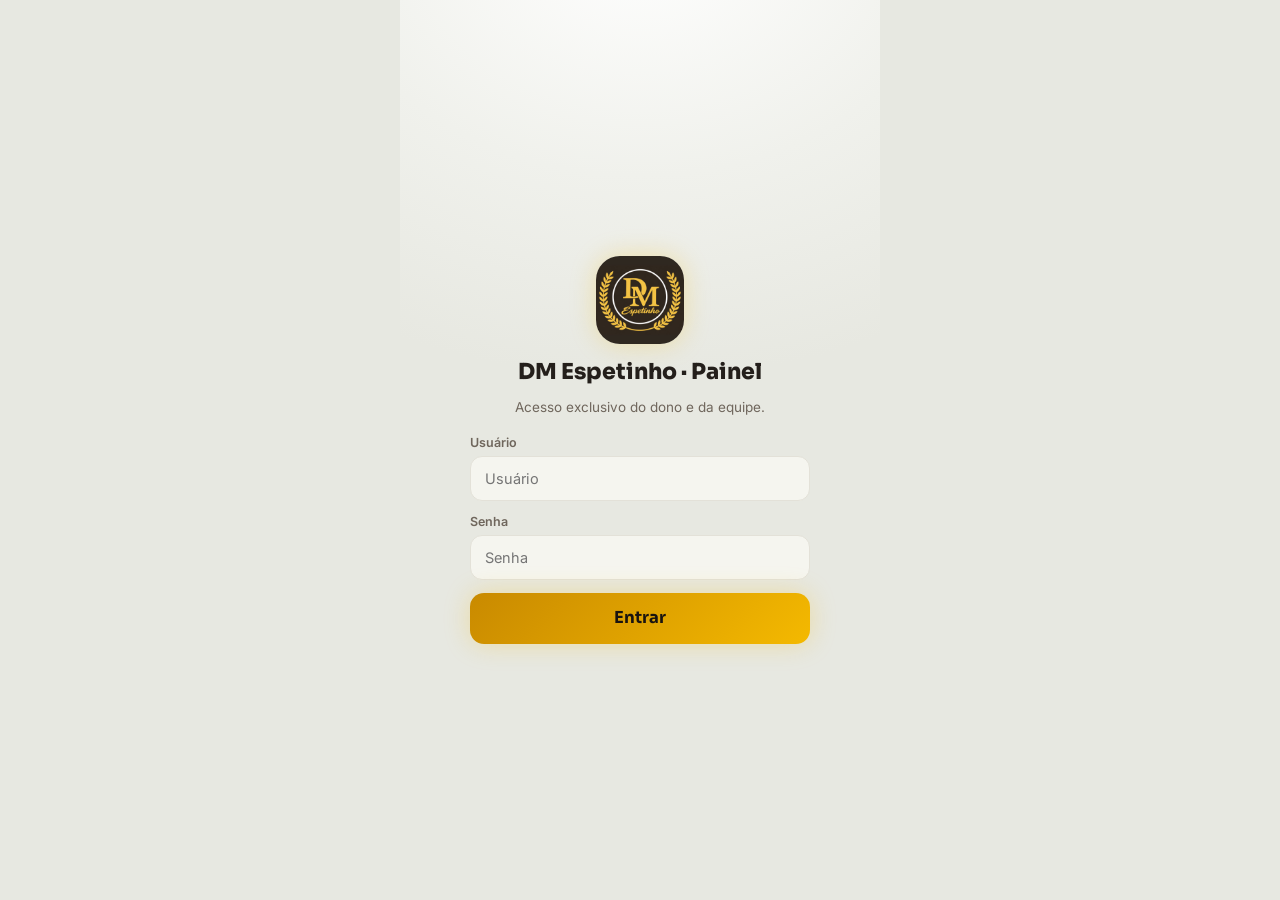
==== painel/index.html @ 504df461 "DM v55: login do dono e do cliente validados no servidor; app sem chave e sem senha; cliente ve so o" ====
<!DOCTYPE html>
<html lang="pt-BR">
<head>
<meta charset="utf-8">
<meta name="viewport" content="width=device-width, initial-scale=1, maximum-scale=1, user-scalable=no, viewport-fit=cover">
<title>DM Espetinho · Painel</title>
<meta name="theme-color" content="#f0f1ec">
<meta name="mobile-web-app-capable" content="yes">
<meta name="apple-mobile-web-app-capable" content="yes">
<meta name="apple-mobile-web-app-status-bar-style" content="default">
<meta name="apple-mobile-web-app-title" content="DM Painel">
<link rel="apple-touch-icon" href="assets/logo-dm.jpg">
<link rel="icon" type="image/jpeg" href="assets/logo-dm.jpg">
<link rel="manifest" href="admin-manifest.json">
<link rel="preconnect" href="https://fonts.googleapis.com">
<link rel="preconnect" href="https://fonts.gstatic.com" crossorigin>
<link href="https://fonts.googleapis.com/css2?family=Sora:wght@500;600;700;800&family=Inter:wght@400;500;600;700&display=swap" rel="stylesheet">
<link rel="stylesheet" href="styles.css?v=55">
</head>
<body>
  <div id="app"></div>
  <div id="modal-root" hidden></div>
  <div id="toast-root"></div>
  <div id="print-area"></div>
  <canvas id="imgcanvas" hidden></canvas>
  <input id="filepick" type="file" accept="image/*" hidden>
  <script>window.DM_APP='admin';</script>
  <script src="app.js?v=55"></script>
</body>
</html>
---- painel/styles.css ----
/* ================= DM ESPETINHOS DELIVERY — design system (escuro premium) =================
   Responsivo: mobile (coluna única + barra inferior fixa) e desktop (nav no topo + grade).
   Ícones SVG (sem emoji). */
:root{
  --bg:#f0f1ec; --bg2:#e7e8e1; --surface:#ffffff; --surface2:#f5f5ef; --surface3:#eae9e1;
  --line:#e3e1d8; --line2:#d4d2c6;
  --gold:#F4B900; --gold2:#C98A00; --gold-dark:#a97e12;
  --text:#241f1b; --text2:#6f665c; --text3:#9a9084;
  --ok:#2FA866; --warn:#E0891A; --err:#D24436; --info:#2f7fc4;
  --shadow:0 12px 30px rgba(40,30,20,.12); --shadow-sm:0 4px 14px rgba(40,30,20,.08);
  --glow:0 0 26px rgba(244,185,0,.28);
  --r:16px; --r-sm:11px; --r-lg:22px; --maxw:480px; --tabh:66px;
}
*{box-sizing:border-box;-webkit-tap-highlight-color:transparent}
html,body{margin:0;padding:0}
body{font-family:'Inter',-apple-system,BlinkMacSystemFont,'Segoe UI',Roboto,sans-serif;background:var(--bg2);color:var(--text);-webkit-font-smoothing:antialiased;overflow-x:hidden}
h1,h2,h3,h4,.ttl{font-family:'Sora','Inter',sans-serif;margin:0}
button{font-family:inherit;color:inherit}
img{max-width:100%}
input,select,textarea{font-family:inherit}
.muted{color:var(--text3)} .gold{color:var(--gold2)} .err-txt{color:var(--err)}
.mt0{margin-top:0} .mb6{margin-bottom:6px} .small2{font-size:11.5px} .center{text-align:center}
.sp{height:12px} .sp-sm{height:8px}

/* ---------- Ícones ---------- */
.ic{width:1.15em;height:1.15em;flex:none;vertical-align:-.18em;display:inline-block}
.ic.big{width:46px;height:46px;opacity:.55;margin-bottom:8px}
.ic.xl{width:58px;height:58px}
.ic.gold{color:var(--gold)}
.ic.chev{width:20px;height:20px;color:var(--text3)}
.ic.rot90{transform:rotate(90deg)}

/* ---------- Barra de troca (Cliente/Dono) — rola junto, não é barra principal ---------- */
#swbar{display:flex;align-items:center;gap:8px;padding:9px 14px;background:#1b1615;border-bottom:1px solid var(--line)}
.sw-brand{font-family:'Sora';font-weight:800;font-size:12.5px;color:var(--gold2);letter-spacing:.3px;margin-right:4px}
.sw-btn{border:1px solid var(--line2);background:var(--surface);color:var(--text);font-weight:600;font-size:13px;padding:7px 14px;border-radius:20px;cursor:pointer;transition:.15s}
.sw-btn:hover{border-color:var(--gold);color:var(--gold2)}
.sw-btn.on{background:var(--gold);color:#171313;border-color:var(--gold)}
.sw-reset{margin-left:auto;background:transparent;border:none;color:var(--text3);font-size:12.5px;cursor:pointer}
.sw-reset:hover{color:var(--gold2)}

/* ---------- Palco ---------- */
.stage{max-width:var(--maxw);margin:0 auto;min-height:100vh;position:relative;background:radial-gradient(120% 50% at 50% -8%,#ffffff 0%,var(--bg) 55%,var(--bg2) 100%)}

/* ---------- Topbar (fixa no topo ao rolar) ---------- */
.topbar{position:sticky;top:0;z-index:40;display:flex;align-items:center;gap:12px;padding:13px 18px;background:rgba(240,241,236,.92);backdrop-filter:blur(8px);border-bottom:1px solid var(--line)}
.topbar .logo{width:42px;height:42px;border-radius:12px;object-fit:cover;flex:none;box-shadow:var(--glow)}
.tb-id{min-width:0}
.tb-tt{font-family:'Sora';font-weight:800;font-size:16px;line-height:1.05;white-space:nowrap}
.tb-sub{font-size:11.5px;color:var(--text2);margin-top:2px;display:flex;align-items:center;gap:6px;white-space:nowrap}
.dot{width:7px;height:7px;border-radius:50%;display:inline-block}
.dot.on{background:var(--ok);box-shadow:0 0 8px var(--ok)} .dot.off{background:var(--err)}
.tb-right{margin-left:auto;display:flex;align-items:center;gap:10px}
.iconbtn{width:40px;height:40px;border-radius:12px;border:1px solid var(--line);background:var(--surface);color:var(--text);display:grid;place-items:center;cursor:pointer;position:relative}
.iconbtn:hover{border-color:var(--gold)} .iconbtn .ic{width:20px;height:20px}
.badge{position:absolute;top:-5px;right:-5px;min-width:18px;height:18px;border-radius:9px;background:var(--err);color:#fff;font-size:11px;font-weight:700;display:grid;place-items:center;padding:0 4px}
.desktop-nav{display:none}

/* ---------- Conteúdo ---------- */
.scroll{padding:16px 18px calc(var(--tabh) + 24px)}
.pagehead{margin:4px 0 14px}
.pagehead h2{font-size:22px;font-weight:800;display:flex;align-items:center;gap:8px;flex-wrap:wrap}
.pagehead p{color:var(--text2);font-size:13px;margin:3px 0 0}
.backbar{margin:2px 0 12px}
.backbtn{background:transparent;border:none;color:var(--gold2);font-weight:600;font-size:14.5px;cursor:pointer;padding:6px 0;display:inline-flex;align-items:center;gap:4px}
.backbtn .ic{width:18px;height:18px}

/* ---------- Barra inferior (FIXA) ---------- */
.tabbar{position:fixed;left:50%;transform:translateX(-50%);bottom:0;z-index:50;width:100%;max-width:var(--maxw);display:flex;background:rgba(255,255,255,.97);backdrop-filter:blur(12px);border-top:1px solid var(--line);padding:8px 6px max(8px,env(safe-area-inset-bottom))}
.tab{flex:1;background:none;border:none;color:var(--text3);cursor:pointer;display:flex;flex-direction:column;align-items:center;gap:3px;font-size:11px;font-weight:600;padding:5px 2px;border-radius:12px;position:relative}
.tab .ti{display:grid;place-items:center} .tab .ti .ic{width:23px;height:23px}
.tab.on{color:var(--gold2)}
.tab .tbadge{position:absolute;top:-2px;right:24%;min-width:16px;height:16px;border-radius:8px;background:var(--err);color:#fff;font-size:10px;font-weight:700;display:grid;place-items:center;padding:0 3px}

/* ---------- Botões ---------- */
.btn{display:inline-flex;align-items:center;justify-content:center;gap:8px;border:none;cursor:pointer;font-family:'Sora';font-weight:700;font-size:15.5px;border-radius:14px;padding:15px 18px;transition:.15s;line-height:1}
.btn .ic{width:19px;height:19px}
.btn:active{transform:scale(.98)}
.btn-primary{background:linear-gradient(135deg,var(--gold2),var(--gold));color:#1a1410;box-shadow:var(--glow)}
.btn-primary:disabled{background:var(--surface2);color:var(--text3);box-shadow:none;cursor:not-allowed}
.btn-outline{background:transparent;border:1.5px solid var(--line2);color:var(--text)}
.btn-outline:hover{border-color:var(--gold)}
.btn-ghost{background:var(--surface);color:var(--text);border:1px solid var(--line)}
.btn-green{background:linear-gradient(135deg,#38c47c,var(--ok));color:#062a17}
.btn-red{background:transparent;border:1.5px solid var(--err);color:#c0392b}
.btn-block{width:100%}
.btn-sm{padding:9px 13px;font-size:13.5px;border-radius:11px}.btn-sm .ic{width:16px;height:16px}
.btn-lg{padding:17px 20px;font-size:16.5px}

/* ---------- Cards ---------- */
.card{background:var(--surface);border:1px solid var(--line);border-radius:var(--r);padding:15px}
.card+.card{margin-top:12px}
.soft{background:var(--surface2);border:1px solid var(--line);border-radius:var(--r-sm);padding:12px;margin-bottom:8px}
.soft-head{display:flex;justify-content:space-between;align-items:center}

/* ---------- Hero ---------- */
.hero{position:relative;overflow:hidden;border-radius:var(--r-lg);padding:18px;margin-bottom:16px;background:linear-gradient(135deg,rgba(244,185,0,.20),rgba(255,255,255,0) 60%),var(--surface);border:1px solid rgba(244,185,0,.32);box-shadow:var(--shadow-sm);display:flex;align-items:center;gap:14px}
.hero-tx{flex:1;min-width:0}
.hero .eyebrow{font-size:11.5px;letter-spacing:.4px;color:var(--gold2);font-weight:700;display:inline-flex;align-items:center;gap:4px}
.hero .eyebrow .ic{width:14px;height:14px}
.hero h1{font-size:23px;font-weight:800;margin:5px 0 4px}
.hero p{color:var(--text2);font-size:13px;margin:0}
.hero-logo{width:78px;height:78px;border-radius:18px;object-fit:cover;flex:none;box-shadow:var(--glow)}
.storebar{display:inline-flex;align-items:center;gap:8px;font-size:12px;color:var(--text2);margin-top:10px;background:rgba(255,255,255,.7);border:1px solid var(--line);padding:7px 11px;border-radius:12px}
.banner{border-radius:var(--r);padding:13px 16px;margin-bottom:14px;font-weight:600;background:linear-gradient(120deg,#7a1f1f,#b4472a);color:#fff;font-size:13.5px;display:flex;align-items:center;gap:9px}
.banner .ic{width:20px;height:20px}

/* ---------- Promoções (cliente) ---------- */
.promos{display:grid;gap:10px;margin-bottom:8px}
.promo{display:flex;align-items:center;gap:13px;background:linear-gradient(120deg,rgba(244,185,0,.12),var(--surface));border:1px solid rgba(244,185,0,.3);border-radius:var(--r);padding:13px}
.promo-ic{width:44px;height:44px;border-radius:12px;background:rgba(244,185,0,.14);color:var(--gold2);display:grid;place-items:center;flex:none}
.promo-ic .ic{width:24px;height:24px}
.promo-b{flex:1;min-width:0}.promo-t{font-family:'Sora';font-weight:700;font-size:15px}.promo-d{color:var(--text2);font-size:12.5px;margin-top:2px}
.promo-p{font-family:'Sora';font-weight:800;color:var(--gold2);font-size:16px}
.promo-mini{display:grid;place-items:center;background:rgba(244,185,0,.14);color:var(--gold2)}.promo-mini .ic{width:24px;height:24px}

/* ---------- Busca + categorias ---------- */
.search{display:flex;align-items:center;gap:9px;background:var(--surface);border:1px solid var(--line);border-radius:13px;padding:11px 14px;margin-bottom:12px;color:var(--text3)}
.search .ic{width:19px;height:19px}
.search input{flex:1;background:none;border:none;color:var(--text);font-size:14.5px;outline:none}
.search input::placeholder{color:var(--text3)}
.cats{display:flex;gap:8px;overflow-x:auto;padding-bottom:8px;margin-bottom:8px;scrollbar-width:none}
.cats::-webkit-scrollbar{height:0}
.chip{flex:none;border:1px solid var(--line2);background:var(--surface);color:var(--text2);font-weight:600;font-size:13px;padding:8px 14px;border-radius:20px;cursor:pointer;white-space:nowrap;transition:.15s}
.chip.on{background:var(--gold);color:#171313;border-color:var(--gold)}

/* ---------- Produtos ---------- */
.catlabel{font-family:'Sora';font-weight:700;font-size:15px;color:var(--gold2);margin:16px 2px 9px}
.grid{display:grid;grid-template-columns:1fr;gap:11px}
.prod{display:flex;gap:14px;align-items:stretch;background:var(--surface);border:1px solid var(--line);border-radius:var(--r);padding:14px;cursor:pointer;transition:.15s}
.prod:hover{border-color:var(--line2);transform:translateY(-1px)}
.prod .pbody{flex:1;min-width:0;display:flex;flex-direction:column;gap:5px}
.prod .pname{font-family:'Sora';font-weight:700;font-size:15.5px;line-height:1.25}
.prod .pdesc{color:var(--text2);font-size:12.5px;line-height:1.4;display:-webkit-box;-webkit-line-clamp:2;-webkit-box-orient:vertical;overflow:hidden}
.prod .pprice{margin-top:auto;padding-top:4px;font-family:'Sora';font-weight:800;font-size:15.5px;color:var(--gold2)}
.prod .pfrom{font-family:'Inter';font-weight:600;font-size:12px;color:var(--text3)}
.prod .pthumb{position:relative;flex:none;align-self:center}
.prod .pimg{width:96px;height:96px;border-radius:14px;object-fit:cover;background:var(--surface3);display:block}
.prod .padd{position:absolute;right:-8px;bottom:-8px;width:34px;height:34px;border-radius:50%;background:var(--gold);color:#171313;border:2px solid var(--surface);cursor:pointer;display:grid;place-items:center;box-shadow:0 4px 12px rgba(0,0,0,.4)}
.prod .padd .ic{width:19px;height:19px;stroke-width:2.6}
.prod .selo{position:absolute;right:0;bottom:-6px;background:rgba(0,0,0,.82);color:var(--text2);font-size:10px;font-weight:700;padding:3px 8px;border-radius:8px}
.prod.off{opacity:.6}

/* ---------- Carrinho flutuante (fixo acima da barra) ---------- */
.cartfab{position:fixed;left:50%;transform:translateX(-50%);bottom:calc(var(--tabh) + 12px);z-index:49;width:min(92%,432px);display:flex;align-items:center;gap:12px;background:linear-gradient(135deg,var(--gold2),var(--gold));color:#171313;border:none;cursor:pointer;padding:14px 18px;border-radius:16px;box-shadow:var(--shadow);font-family:'Sora';font-weight:800;font-size:15px}
.cartfab .cf-count{background:#171313;color:var(--gold2);min-width:26px;height:26px;border-radius:8px;display:grid;place-items:center;font-size:14px}
.cartfab .cf-total{margin-left:auto}

/* ---------- Detalhe produto ---------- */
.pd-img{width:100%;height:210px;object-fit:cover;border-radius:var(--r);background:var(--surface3)}
.pd-name{font-family:'Sora';font-weight:800;font-size:21px;margin:14px 0 4px}
.pd-desc{color:var(--text2);font-size:14px;line-height:1.5}
.pd-price{font-family:'Sora';font-weight:800;font-size:20px;color:var(--gold2);margin:10px 0}
.req{color:var(--gold2);font-size:11px;font-weight:700}
.opt{display:flex;align-items:center;gap:12px;padding:12px;border:1px solid var(--line);border-radius:12px;margin-bottom:9px;cursor:pointer;background:var(--surface2)}
.opt.nohover{cursor:default}
.opt.sel{border-color:var(--gold);background:rgba(244,185,0,.08)}
.opt .ck{width:22px;height:22px;border-radius:7px;border:2px solid var(--line2);flex:none;display:grid;place-items:center;color:#171313}
.opt .ck .ic{width:15px;height:15px;stroke-width:3}
.opt.sel .ck{background:var(--gold);border-color:var(--gold)}
.opt .oname{flex:1;font-weight:600;font-size:14px}
.opt .oprice{color:var(--gold2);font-weight:700;font-size:13.5px}
.qtyrow{display:flex;align-items:center;gap:16px;justify-content:center;margin:16px 0}
.qtybtn{width:46px;height:46px;border-radius:12px;border:1.5px solid var(--line2);background:var(--surface2);color:var(--text);cursor:pointer;display:grid;place-items:center}
.qtybtn .ic{width:20px;height:20px}
.qtyval{font-family:'Sora';font-weight:800;font-size:22px;min-width:36px;text-align:center}
.field{margin-bottom:13px}
.field label{display:block;font-size:12.5px;color:var(--text2);font-weight:600;margin-bottom:6px}
.field input,.field select,.field textarea{width:100%;background:var(--surface2);border:1px solid var(--line);border-radius:12px;padding:13px 14px;color:var(--text);font-size:14.5px;outline:none}
.field input:focus,.field select:focus,.field textarea:focus{border-color:var(--gold)}
.field textarea{resize:vertical;min-height:64px}
.row2{display:flex;gap:11px}.row2>*{flex:1}

/* ---------- Carrinho ---------- */
.citem{display:flex;gap:12px;background:var(--surface);border:1px solid var(--line);border-radius:var(--r);padding:12px;margin-bottom:10px}
.citem .ci-img{width:60px;height:60px;border-radius:11px;object-fit:cover;flex:none;background:var(--surface3);cursor:pointer}
.citem .ci-b{flex:1;min-width:0}
.citem .ci-name{font-weight:700;font-size:14.5px}
.citem .ci-obs{color:var(--text2);font-size:12px;margin-top:2px}
.citem .ci-price{color:var(--gold2);font-weight:700;font-size:14px;margin-top:4px}
.ci-r{display:flex;flex-direction:column;align-items:flex-end;gap:8px}
.ci-trash{width:36px;height:36px;border-radius:10px;border:1px solid var(--line);background:var(--surface2);color:var(--err);cursor:pointer;display:grid;place-items:center}
.ci-trash .ic{width:17px;height:17px} .ci-trash.sm{width:30px;height:30px} .ci-trash.sm .ic{width:15px;height:15px}
.ci-trash:hover{border-color:var(--err)}
.stepper{display:flex;align-items:center;gap:8px}
.stepper button{width:34px;height:34px;border-radius:10px;border:1px solid var(--line2);background:var(--surface2);color:var(--text);cursor:pointer;display:grid;place-items:center}
.stepper button .ic{width:17px;height:17px}
.stepper span{font-weight:700;min-width:20px;text-align:center}
.totbox{background:var(--surface);border:1px solid var(--line);border-radius:var(--r);padding:14px 16px;margin-top:6px}
.totrow{display:flex;justify-content:space-between;font-size:14px;color:var(--text2);padding:5px 0}
.totrow.small{font-size:12px;color:var(--text3)}
.totrow.grand{border-top:1px dashed var(--line2);margin-top:6px;padding-top:11px;color:var(--text);font-family:'Sora';font-weight:800;font-size:18px}
.totrow.grand strong{color:var(--gold2)}

/* ---------- Como receber / opções grandes ---------- */
.bigopt{display:flex;align-items:center;gap:14px;background:var(--surface);border:1.5px solid var(--line);border-radius:var(--r);padding:16px;margin-bottom:12px;cursor:pointer;transition:.15s;width:100%;text-align:left}
.bigopt:hover,.bigopt.sel{border-color:var(--gold);background:rgba(244,185,0,.06)}
.bigopt .bo-ic{width:50px;height:50px;border-radius:14px;background:var(--surface3);display:grid;place-items:center;flex:none;color:var(--gold2)}
.bigopt .bo-ic .ic{width:26px;height:26px}
.bigopt .bo-t{font-family:'Sora';font-weight:700;font-size:16px}
.bigopt .bo-s{color:var(--text2);font-size:12.5px;margin-top:2px}

/* ---------- Pagamento ---------- */
.pay{display:flex;align-items:center;gap:13px;background:var(--surface);border:1.5px solid var(--line);border-radius:var(--r);padding:15px;margin-bottom:11px;cursor:pointer}
.pay.sel{border-color:var(--gold);background:rgba(244,185,0,.06)}
.pay .pic{width:44px;height:44px;border-radius:12px;background:var(--surface3);display:grid;place-items:center;flex:none;color:var(--gold2)}
.pay .pic .ic{width:22px;height:22px}
.pay .pt{font-weight:700;font-size:15px}.pay .ps{color:var(--text2);font-size:12px;margin-top:2px}
.pixbox{background:var(--surface2);border:1px dashed var(--gold-dark);border-radius:var(--r);padding:16px;text-align:center;margin-top:6px}
.pix-cap{font-size:12px;color:var(--text2);margin-bottom:6px}
.qr{width:150px;height:150px;margin:6px auto 12px;border-radius:12px;background:#fff;display:grid;place-items:center}
.qr svg{width:130px;height:130px}
.pixkey{font-family:monospace;background:#171313;border:1px solid var(--line);border-radius:10px;padding:11px;font-size:13px;color:var(--gold2);word-break:break-all;margin-bottom:10px}
.upload-wrap{text-align:left;margin-top:14px}.up-lb{font-size:12.5px;color:var(--text2);font-weight:600;display:block;margin-bottom:6px}
.upload{border:1.5px dashed var(--line2);border-radius:12px;padding:20px;text-align:center;cursor:pointer;color:var(--text2);display:flex;flex-direction:column;align-items:center;gap:6px}
.upload .ic{width:22px;height:22px}
.upload.has{border-color:var(--ok);color:var(--ok)}
.upload img{max-height:120px;border-radius:8px;margin-top:8px}
.notice.left{text-align:left}

/* ---------- Tracker ---------- */
.tracker{margin:6px 0}
.tstep{display:flex;gap:14px;position:relative;padding-bottom:20px}
.tstep:last-child{padding-bottom:0}
.tstep .tline{position:absolute;left:13px;top:28px;bottom:0;width:2px;background:var(--line2)}
.tstep.done .tline{background:var(--ok)}
.tstep .tdot{width:28px;height:28px;border-radius:50%;background:var(--surface2);border:2px solid var(--line2);display:grid;place-items:center;flex:none;z-index:1;color:var(--text2)}
.tstep .tdot .ic{width:15px;height:15px}
.tstep.done .tdot{background:var(--ok);border-color:var(--ok);color:#062a17}
.tstep.cur .tdot{background:var(--gold);border-color:var(--gold);color:#171313;box-shadow:0 0 0 4px rgba(244,185,0,.2)}
.tstep .tt{font-weight:700;font-size:14.5px}
.tstep.future .tt{color:var(--text3)}
.tstep .ts{color:var(--text2);font-size:12px;margin-top:2px}
.ok-hero{text-align:center;padding:20px 0 6px}
.ok-hero h2{font-family:'Sora';font-weight:800;margin-top:8px}
.ok-hero p{color:var(--text2);margin:4px 0 0}

/* ---------- Status badges ---------- */
.st{display:inline-flex;align-items:center;gap:5px;font-size:11.5px;font-weight:700;padding:4px 10px;border-radius:20px;white-space:nowrap}
.st .ic{width:13px;height:13px}
.st.novo{background:rgba(47,127,196,.14);color:#2064a0}
.st.valid{background:rgba(224,137,26,.16);color:#9a6400}
.st.aceite{background:rgba(123,79,208,.14);color:#6a45bf}
.st.preparo{background:rgba(244,185,0,.18);color:#9a6a00}
.st.pronto{background:rgba(47,168,102,.16);color:#1f7d4a}
.st.entrega{background:rgba(26,143,136,.16);color:#137a72}
.st.ok{background:rgba(47,168,102,.16);color:#1f7d4a}
.st.recusado{background:rgba(210,68,54,.14);color:#b23225}
.st.cancel{background:rgba(120,110,100,.14);color:#6f665c}

/* ---------- Meus pedidos ---------- */
.ordcard{background:var(--surface);border:1px solid var(--line);border-radius:var(--r);padding:14px;margin-bottom:11px;cursor:pointer}
.ordcard .oc-top{display:flex;justify-content:space-between;align-items:center;margin-bottom:7px}
.ordcard .oc-id{font-family:'Sora';font-weight:800;font-size:15px}
.ordcard .oc-meta{color:var(--text2);font-size:12.5px}
.ordcard .oc-items{color:var(--text2);font-size:13px;margin:6px 0}
.ordcard .oc-foot{display:flex;justify-content:space-between;align-items:center;margin-top:8px;padding-top:9px;border-top:1px solid var(--line)}
.ordcard .oc-total{font-family:'Sora';font-weight:800;color:var(--gold2)}
.muted .ic{width:15px;height:15px;vertical-align:-.25em}

/* ---------- Perfil ---------- */
.perfil-top{display:flex;align-items:center;gap:14px;margin-bottom:16px}
.pf-nome{font-family:'Sora';font-weight:800;font-size:18px}.pf-tel{color:var(--text2);font-size:13px}
.avatar-lg{width:72px;height:72px;border-radius:22px;background:linear-gradient(135deg,var(--gold2),var(--gold-dark));display:grid;place-items:center;font-family:'Sora';font-weight:800;font-size:28px;color:#171313;flex:none}
img.avatar-lg{object-fit:cover;display:block}
.ava-mini{width:38px;height:38px;border-radius:10px;object-fit:cover;display:block}
.perfil-top{align-items:flex-start}
.addr{display:flex;gap:12px;align-items:center;background:var(--surface);border:1px solid var(--line);border-radius:var(--r);padding:13px;margin-bottom:10px}
.addr .ad-ic{color:var(--gold2);display:grid;place-items:center}.addr .ad-ic .ic{width:20px;height:20px}
.addr .ad-b{flex:1;min-width:0}
.addr .ad-t{font-weight:700;font-size:14px}.addr .ad-s{color:var(--text2);font-size:12.5px;margin-top:2px}
.addr .ad-def{font-size:10.5px;font-weight:700;color:#171313;background:var(--gold2);padding:2px 8px;border-radius:10px}

/* ---------- Entrada ---------- */
.entrada{min-height:100vh;display:flex;flex-direction:column;align-items:center;justify-content:center;gap:14px;padding:34px 24px;text-align:center;background:radial-gradient(120% 55% at 50% 0%,#2a201d 0%,var(--bg) 55%,var(--bg2) 100%)}
.entrada .e-logo{width:104px;height:104px;border-radius:28px;object-fit:cover;box-shadow:var(--glow);margin-bottom:6px}
.entrada h1{font-size:26px;font-weight:800}
.entrada p{color:var(--text2);font-size:14px;max-width:340px;margin:0 0 8px}
.entrada .e-card{width:100%;max-width:380px;display:flex;align-items:center;gap:14px;background:var(--surface);border:1px solid var(--line);border-radius:var(--r);padding:17px;cursor:pointer;text-align:left;transition:.15s}
.entrada .e-card:hover{border-color:var(--gold);transform:translateY(-2px)}
.entrada .e-ic{width:52px;height:52px;border-radius:15px;background:var(--surface3);display:grid;place-items:center;flex:none;color:var(--gold2)}
.entrada .e-ic .ic{width:26px;height:26px}
.entrada .e-t{font-family:'Sora';font-weight:700;font-size:16px}
.entrada .e-s{color:var(--text2);font-size:12.5px;margin-top:2px}
.entrada .e-card>div:nth-child(2){flex:1}

/* ================= ADMIN ================= */
.login{min-height:100vh;display:flex;flex-direction:column;align-items:center;justify-content:center;gap:14px;padding:34px 24px;text-align:center}
.login .l-logo{width:88px;height:88px;border-radius:24px;object-fit:cover;box-shadow:var(--glow)}
.login h1{font-size:22px;font-weight:800}.login p{color:var(--text2);font-size:13.5px;margin:0 0 6px}
.login .l-form{width:100%;max-width:340px;text-align:left}
.login .l-hint{color:var(--text3);font-size:12px;margin-top:8px}
.sidebar{display:none}
.adm-scroll{padding:16px 18px calc(var(--tabh) + 24px)}
.kpi-grid{display:grid;grid-template-columns:1fr 1fr;gap:11px}
.kpi{background:var(--surface);border:1px solid var(--line);border-radius:var(--r);padding:14px;cursor:pointer;transition:.15s;text-align:left;width:100%}
button.kpi{font-family:inherit}
.kpi:hover{border-color:var(--gold)}
.kpi .k-n{font-family:'Sora';font-weight:800;font-size:26px;line-height:1}
.kpi .k-n.sm{font-size:19px}
.kpi .k-l{color:var(--text2);font-size:12px;margin-top:5px}
.kpi.hl .k-n{color:var(--gold2)}
.kpi .k-ic{float:right;color:var(--gold2);opacity:.85}.kpi .k-ic .ic{width:20px;height:20px}
.adm-sec-t{font-family:'Sora';font-weight:700;font-size:15px;color:var(--gold2);margin:20px 2px 10px}
.filters{display:flex;gap:7px;overflow-x:auto;padding-bottom:9px;margin-bottom:6px;scrollbar-width:none}
.filters::-webkit-scrollbar{height:0}
.oitem{background:var(--surface);border:1px solid var(--line);border-radius:var(--r);padding:13px;cursor:pointer;transition:.15s;text-align:left;width:100%;display:block}
.oitem:hover{border-color:var(--line2)}
.oitem .oi-top{display:flex;justify-content:space-between;align-items:center}
.oitem .oi-id{font-family:'Sora';font-weight:800;font-size:15px}
.oitem .oi-cli{color:var(--text2);font-size:12.5px;margin-top:3px}
.oitem .oi-mid{display:flex;justify-content:space-between;align-items:center;margin-top:9px}
.oitem .oi-total{font-family:'Sora';font-weight:800;color:var(--gold2)}
.oitem .oi-acao{color:var(--gold2);font-size:12.5px;font-weight:600;display:inline-flex;align-items:center;gap:2px}
.oitem .oi-acao .ic,.muted .ic{width:14px;height:14px}
.oitem .oi-tags{display:flex;gap:6px;flex-wrap:wrap;margin-top:8px}
.tag{font-size:11px;font-weight:600;color:var(--text2);background:var(--surface3);padding:3px 9px;border-radius:8px}
.ord-grid{display:grid;grid-template-columns:1fr;gap:10px}
.dp-block{background:var(--surface);border:1px solid var(--line);border-radius:var(--r);padding:14px;margin-bottom:11px}
.dp-block h4{font-size:13px;color:var(--gold2);margin-bottom:8px}
.dp-line{display:flex;justify-content:space-between;gap:10px;font-size:13.5px;padding:4px 0;color:var(--text2)}
.dp-line.big{font-size:16px;margin-top:4px}
.dp-line strong{color:var(--text)}
.dp-item{display:flex;justify-content:space-between;padding:7px 0;border-bottom:1px solid var(--line);font-size:14px}
.dp-item:last-child{border-bottom:none}
.dp-obs{color:var(--warn);font-size:12px;margin-top:2px}
.comprov-wrap{margin-top:10px}
.comprov{width:100%;max-height:220px;object-fit:contain;border-radius:12px;background:var(--surface2);border:1px solid var(--line);cursor:zoom-in}
.comprov-hint{display:flex;align-items:center;gap:6px;justify-content:center;margin-top:6px;font-size:12px;color:var(--text2)}
.comprov-hint .ic{width:15px;height:15px}
.imgzoom-wrap{max-height:68vh;overflow:auto;border-radius:12px;background:#0d0d0d;display:flex;align-items:center;justify-content:center;-webkit-overflow-scrolling:touch}
.imgzoom{max-width:100%;max-height:68vh;display:block;cursor:zoom-in;transition:transform .12s}
.imgzoom-wrap.zoomed{align-items:flex-start;justify-content:flex-start}
.imgzoom-wrap.zoomed .imgzoom{max-width:none;max-height:none;width:230%;cursor:zoom-out}
.imgzoom-cap{display:flex;align-items:center;gap:6px;justify-content:center;margin-top:10px;font-size:12px;color:var(--text2)}
.imgzoom-cap .ic{width:15px;height:15px}
.actionbar{display:flex;flex-direction:column;gap:9px;margin-bottom:12px}
.padm-grid,.mod-grid,.bairro-grid,.cli-grid{display:grid;grid-template-columns:1fr;gap:10px}
.padm{display:flex;gap:12px;align-items:center;background:var(--surface);border:1px solid var(--line);border-radius:var(--r);padding:11px}
.padm .pa-img{width:56px;height:56px;border-radius:11px;object-fit:cover;flex:none;background:var(--surface3)}
.padm .pa-b{flex:1;min-width:0}
.padm .pa-n{font-weight:700;font-size:14.5px}
.padm .pa-p{color:var(--gold2);font-weight:700;font-size:13.5px;margin-top:2px}
.cat-actions{display:flex;gap:6px;align-items:center}
.switch{width:50px;height:28px;border-radius:16px;background:var(--surface3);border:1px solid var(--line2);position:relative;cursor:pointer;flex:none;transition:.2s}
.switch::after{content:"";position:absolute;top:2px;left:2px;width:22px;height:22px;border-radius:50%;background:var(--text2);transition:.2s}
.switch.on{background:var(--ok);border-color:var(--ok)}
.switch.on::after{left:24px;background:#fff}
.modrow{display:flex;align-items:center;gap:13px;background:var(--surface);border:1px solid var(--line);border-radius:var(--r);padding:15px;cursor:pointer;transition:.15s;text-align:left;width:100%}
.modrow:hover{border-color:var(--gold)}
.modrow .m-ic{width:42px;height:42px;border-radius:12px;background:var(--surface3);display:grid;place-items:center;flex:none;color:var(--gold2)}
.modrow .m-ic .ic{width:20px;height:20px}
.modrow .m-t{font-weight:700;font-size:14.5px}.modrow .m-s{color:var(--text2);font-size:12px;margin-top:2px}
.modrow .m-ch{margin-left:auto;color:var(--text3)}
.chart{display:flex;align-items:flex-end;gap:8px;height:130px;padding:8px 0}
.bar-wrap{flex:1;display:flex;flex-direction:column;align-items:center;gap:6px;height:100%;justify-content:flex-end}
.bar{width:100%;border-radius:7px 7px 0 0;background:linear-gradient(180deg,var(--gold2),var(--gold-dark));min-height:4px}
.bar-wrap small{color:var(--text3);font-size:11px}
.rank{display:flex;align-items:center;gap:12px;padding:9px 0;border-bottom:1px solid var(--line)}
.rank:last-child{border-bottom:none}
.rank .rn{width:26px;height:26px;border-radius:8px;background:var(--surface3);display:grid;place-items:center;font-weight:700;font-size:13px;color:var(--gold2);flex:none}
.rank .rb{flex:1}.rank .rt{font-weight:600;font-size:14px}.rank .rs{color:var(--text2);font-size:12px}
.clirow{display:flex;align-items:center;gap:12px;background:var(--surface);border:1px solid var(--line);border-radius:var(--r);padding:12px;cursor:pointer;text-align:left;width:100%}
.clirow .cl-av{width:44px;height:44px;border-radius:13px;background:linear-gradient(135deg,var(--gold2),var(--gold-dark));display:grid;place-items:center;font-weight:800;color:#171313;flex:none}
.clirow .cl-n{font-weight:700;font-size:14.5px}.clirow .cl-s{color:var(--text2);font-size:12px;margin-top:2px}
.clirow .cl-r{margin-left:auto;text-align:right}.clirow .cl-r b{color:var(--gold2)}
.pf-imgwrap{text-align:center;margin:8px 0}
.pf-imgwrap img{width:120px;height:120px;border-radius:16px;object-fit:cover;display:block;margin:0 auto 8px}
.pf-imgbtns{display:flex;gap:8px;justify-content:center;flex-wrap:wrap}
.mk-logo-wrap{text-align:center}.mk-logo-wrap img{width:96px;height:96px;border-radius:20px;object-fit:cover;display:block;margin:0 auto 8px}

/* ---------- Notices ---------- */
.notice{border-radius:12px;padding:12px 14px;font-size:13px;display:flex;gap:9px;align-items:flex-start;line-height:1.4;margin-bottom:2px}
.notice .ic{width:19px;height:19px;flex:none;margin-top:1px}
.notice .btn{margin-top:6px}
.notice.info{background:rgba(47,127,196,.10);border:1px solid rgba(47,127,196,.28);color:#1f5f95}
.notice.warn{background:rgba(224,137,26,.12);border:1px solid rgba(224,137,26,.32);color:#8a5e00}
.notice.ok{background:rgba(47,168,102,.12);border:1px solid rgba(47,168,102,.3);color:#1f7d4a}
.notice.err{background:rgba(210,68,54,.10);border:1px solid rgba(210,68,54,.32);color:#b23225}
.empty{text-align:center;color:var(--text3);padding:40px 20px;font-size:14px;display:flex;flex-direction:column;align-items:center}

/* ---------- Modal ---------- */
#modal-root{position:fixed;inset:0;z-index:100;display:flex;align-items:flex-end;justify-content:center}
#modal-root[hidden]{display:none!important}
.modal-bg{position:absolute;inset:0;background:rgba(0,0,0,.66);backdrop-filter:blur(2px)}
.modal{position:relative;width:100%;max-width:var(--maxw);max-height:92vh;overflow-y:auto;background:var(--surface);border-radius:24px 24px 0 0;border-top:1px solid var(--line2);padding:8px 18px max(20px,env(safe-area-inset-bottom));animation:slideup .28s cubic-bezier(.2,.8,.2,1)}
.modal.center{border-radius:24px;max-height:88vh;margin:auto}
@keyframes slideup{from{transform:translateY(40px);opacity:.6}to{transform:none;opacity:1}}
.modal-grip{width:42px;height:5px;border-radius:3px;background:var(--line2);margin:8px auto 6px}
.modal-x{position:absolute;top:12px;right:14px;width:40px;height:40px;border-radius:50%;background:var(--surface3);border:none;color:var(--text2);cursor:pointer;z-index:2;display:grid;place-items:center}
.modal-x .ic{width:20px;height:20px}
.modal h2{font-size:19px;font-weight:800;margin:6px 0}
.sticky-cta{position:sticky;bottom:0;background:linear-gradient(to top,var(--surface) 72%,transparent);padding:12px 0 4px;margin-top:8px}

/* ---------- Toast ---------- */
#toast-root{position:fixed;left:0;right:0;bottom:calc(var(--tabh) + 20px);z-index:120;display:flex;flex-direction:column;align-items:center;gap:8px;pointer-events:none}
.toast{background:#2a2320;border:1px solid #2a2320;color:#fff;padding:12px 18px;border-radius:14px;font-size:13.5px;font-weight:600;box-shadow:var(--shadow);animation:tpop .25s;max-width:88%}
.toast.ok{border-color:var(--ok)}.toast.err{border-color:var(--err)}.toast.info{border-color:var(--info)}
@keyframes tpop{from{transform:translateY(14px);opacity:0}to{transform:none;opacity:1}}

/* ---------- Cupom impressão ---------- */
.ticket{font-family:'Courier New',monospace;background:#fff;color:#000;width:280px;margin:0 auto;padding:14px}
.ticket h1{font-size:17px;text-align:center;margin:0}
.ticket .tk-c{text-align:center;font-size:12px} .ticket .tk-strong{font-weight:800;margin-top:4px}
.ticket .tk-big{font-size:30px;font-weight:800;text-align:center;margin:6px 0}
.ticket hr{border:none;border-top:1px dashed #000;margin:8px 0}
.ticket .tk-l{display:flex;justify-content:space-between;font-size:12px;padding:2px 0}
.ticket .tk-obs{font-size:11px;padding-left:12px}
.reimp{text-align:center;font-weight:800;border:2px solid #000;padding:3px;margin:6px 0;font-size:13px}
#print-area{display:none}
@media print{ body{background:#fff} #app,#modal-root,#toast-root,#install-banner{display:none!important} #print-area{display:block;position:static;width:100%} }

/* ---------- Popup do produto: variação, grupos, adicionais com +/- ---------- */
.grp{margin:14px 0 4px}
.grp-head{display:flex;justify-content:space-between;align-items:center;margin-bottom:9px;gap:10px}
.grp-head strong{font-size:15px}
.grp-max{font-size:11px;font-weight:700;color:var(--text2);background:var(--surface3);padding:4px 10px;border-radius:20px;white-space:nowrap}
.incl{display:flex;gap:8px;align-items:flex-start;background:rgba(47,168,102,.1);border:1px solid rgba(47,168,102,.3);color:#1f7d4a;border-radius:12px;padding:11px 13px;font-size:13px;line-height:1.45;margin:0 0 6px}
.incl .ic{width:18px;height:18px;flex:none;margin-top:1px;color:var(--ok)}
.adrow{display:flex;align-items:center;justify-content:space-between;gap:10px;padding:12px 0;border-bottom:1px solid var(--line)}
.adrow:last-child{border-bottom:none}
.adrow-b{min-width:0}
.ad-n{font-weight:600;font-size:14.5px}
.ad-p{color:var(--gold2);font-size:13px;font-weight:600;margin-top:2px}
.pd-qtyctl{display:flex;align-items:center;gap:8px;flex:none}
.pd-qtyctl span{font-family:'Sora';font-weight:800;min-width:20px;text-align:center}
.qtybtn.sm{width:38px;height:38px;border-radius:10px}
.pd-cta{display:flex;align-items:center;gap:12px}
.pd-cta .pd-qtyctl.big span{font-size:18px}
.pd-add-btn{flex:1}

/* ---------- Carrinho detalhado + cupom ---------- */
.cart-head{display:flex;justify-content:space-between;align-items:baseline}
.cart-count{color:var(--text3);font-size:13px;font-weight:600}
.cart-card{background:var(--surface);border:1px solid var(--line);border-radius:var(--r);padding:2px 14px;margin-bottom:12px}
.citem2{display:flex;gap:13px;padding:14px 0;border-bottom:1px solid var(--line)}
.citem2:last-child{border-bottom:none}
.citem2 .ci-img{width:64px;height:64px;border-radius:12px;object-fit:cover;flex:none;background:var(--surface3);cursor:pointer}
.ci-main{flex:1;min-width:0}
.ci-main .ci-name{font-family:'Sora';font-weight:700;font-size:15px;cursor:pointer}
.ci-adds{color:var(--text2);font-size:12.5px;margin:4px 0 8px;line-height:1.55}
.ci-side{text-align:right;display:flex;flex-direction:column;align-items:flex-end;gap:6px;flex:none}
.ci-side .ci-price{font-family:'Sora';font-weight:800;font-size:15px}
.ci-remove{background:none;border:none;color:var(--err);font-size:12.5px;font-weight:600;cursor:pointer;text-decoration:underline;padding:0}
.coupon{display:flex;gap:9px;margin-bottom:12px}
.coupon input{flex:1;background:var(--surface);border:1px solid var(--line);border-radius:12px;padding:13px 14px;color:var(--text);font-size:14px;outline:none}
.coupon input:focus{border-color:var(--gold)}
.coupon .btn{padding:0 20px}
.coupon-ok{flex:1;display:flex;align-items:center;gap:8px;background:rgba(47,179,110,.1);border:1px solid rgba(47,179,110,.35);color:#a5e0c2;border-radius:12px;padding:12px 14px;font-size:13.5px}
.coupon-ok .ic{width:16px;height:16px}
.coupon-ok button{margin-left:auto;background:none;border:none;color:var(--err);font-size:12.5px;font-weight:600;cursor:pointer;text-decoration:underline}
.msg-grid{display:grid;grid-template-columns:1fr 1fr;gap:8px}
.msg-grid .btn{justify-content:flex-start}
.entrada .e-card{width:100%}

/* ---------- Alerta flutuante de pedidos (admin) ---------- */
.adm-alert{position:fixed;left:50%;transform:translateX(-50%);bottom:calc(var(--tabh) + 12px);z-index:55;width:min(94%,460px);
  display:flex;align-items:center;gap:12px;text-align:left;cursor:pointer;
  background:linear-gradient(135deg,#fff6de,#ffffff);border:1.5px solid var(--gold);border-radius:16px;padding:12px 14px;
  box-shadow:0 12px 30px rgba(0,0,0,.5);animation:aapulse 2.2s infinite}
.adm-alert .aa-ic{width:40px;height:40px;border-radius:12px;background:rgba(244,185,0,.18);color:var(--gold2);display:grid;place-items:center;flex:none}
.adm-alert .aa-ic .ic{width:22px;height:22px}
.adm-alert .aa-tx{flex:1;min-width:0;display:flex;flex-direction:column;gap:1px}
.adm-alert .aa-tx strong{font-size:14px;color:var(--text)}
.adm-alert .aa-tx span{font-size:12px;color:var(--text2)}
.adm-alert .aa-cta{flex:none;font-family:'Sora';font-weight:700;font-size:13px;color:#171313;background:linear-gradient(135deg,var(--gold2),var(--gold));padding:9px 13px;border-radius:11px}
@keyframes aapulse{0%,100%{box-shadow:0 12px 30px rgba(0,0,0,.5),0 0 0 0 rgba(244,185,0,.4)}50%{box-shadow:0 12px 30px rgba(0,0,0,.5),0 0 0 7px rgba(244,185,0,0)}}
@media(min-width:900px){ .adm-alert{left:auto;right:26px;transform:none;bottom:26px;width:380px} }

/* ======================================================================
   DESKTOP (>= 900px)
   ====================================================================== */
@media(min-width:900px){
  /* --- App do cliente: nav no topo, grade de 2 colunas, sem barra inferior --- */
  .stage.cli{max-width:960px}
  .stage.cli .topbar{padding:14px 30px}
  .stage.cli .desktop-nav{display:flex;align-items:center;gap:6px;margin-left:24px}
  .dn-item{position:relative;background:none;border:none;color:var(--text2);font-weight:600;font-size:14px;padding:9px 14px;border-radius:10px;cursor:pointer;display:inline-flex;align-items:center;gap:7px}
  .dn-item .ic{width:18px;height:18px}
  .dn-item:hover{color:var(--gold2);background:var(--surface)}
  .dn-item.on{color:var(--gold2);background:var(--surface)}
  .dn-badge{background:var(--err);color:#fff;font-size:10px;font-weight:700;min-width:16px;height:16px;border-radius:8px;display:grid;place-items:center;padding:0 3px}
  .stage.cli .tb-right{display:none}
  .stage.cli .tabbar{display:none}
  .stage.cli .cartfab{display:none}
  .stage.cli .scroll{max-width:840px;margin:0 auto;padding:24px 24px 60px}
  .stage.cli .grid{grid-template-columns:1fr 1fr}
  .promos{grid-template-columns:1fr 1fr}
  .hero h1{font-size:26px}
  /* --- App do dono: sidebar fixa + conteúdo, sem barra inferior --- */
  .stage.wide{display:grid;grid-template-columns:236px 1fr;max-width:1200px;align-items:start}
  .stage.wide .topbar{grid-column:1/3;padding:14px 30px}
  .stage.wide .sidebar{display:flex;flex-direction:column;gap:4px;padding:18px 12px;border-right:1px solid var(--line);position:sticky;top:68px;align-self:start}
  .stage.wide .adm-scroll{padding:24px 32px 48px}
  .stage.wide .tabbar{display:none}
  .sidebtn{display:flex;align-items:center;gap:11px;background:none;border:none;color:var(--text2);font-weight:600;font-size:14px;padding:12px 13px;border-radius:12px;cursor:pointer;text-align:left}
  .sidebtn .si{display:grid;place-items:center}.sidebtn .si .ic{width:19px;height:19px}
  .sidebtn.on{background:var(--surface);color:var(--gold2)}
  .kpi-grid{grid-template-columns:repeat(4,1fr)}
  .ord-grid,.padm-grid,.mod-grid,.bairro-grid,.cli-grid{grid-template-columns:1fr 1fr}
  .admin-cols{display:grid;grid-template-columns:1fr 1fr;gap:16px;align-items:start}
  .det-cols{display:grid;grid-template-columns:1fr 1fr;gap:16px;align-items:start}
  .modal{max-width:560px}
}
@media(min-width:1180px){ .stage.cli .grid{grid-template-columns:1fr 1fr} }

/* ---- tela de login/cadastro do cliente ---- */
.login-stage .scroll{display:flex;align-items:center;justify-content:center;min-height:100%}
.login-wrap{max-width:420px;width:100%;margin:0 auto;padding:36px 18px;text-align:center}
.login-logo{width:96px;height:96px;border-radius:22px;object-fit:cover;box-shadow:0 10px 28px rgba(0,0,0,.16)}
.login-tt{font-family:'Sora',sans-serif;font-size:26px;font-weight:800;margin:16px 0 6px;color:var(--text)}
.login-sub{color:var(--text2);margin:0 0 20px;line-height:1.5}
.login-wrap .card{text-align:left}
.login-fine{color:var(--text3);font-size:12px;margin-top:16px;line-height:1.5}

/* QR Pix real (tela de pagamento) */
.pix-qr{width:100%;max-width:220px;height:auto;display:block;margin:2px auto 12px;border-radius:12px;background:#fff;padding:8px;border:1px solid var(--line)}

.pix-code{width:100%;height:54px;margin:8px 0 2px;font-family:ui-monospace,Menlo,monospace;font-size:10.5px;line-height:1.35;color:var(--text2);background:var(--surface2);border:1px solid var(--line);border-radius:10px;padding:8px;resize:none;word-break:break-all}
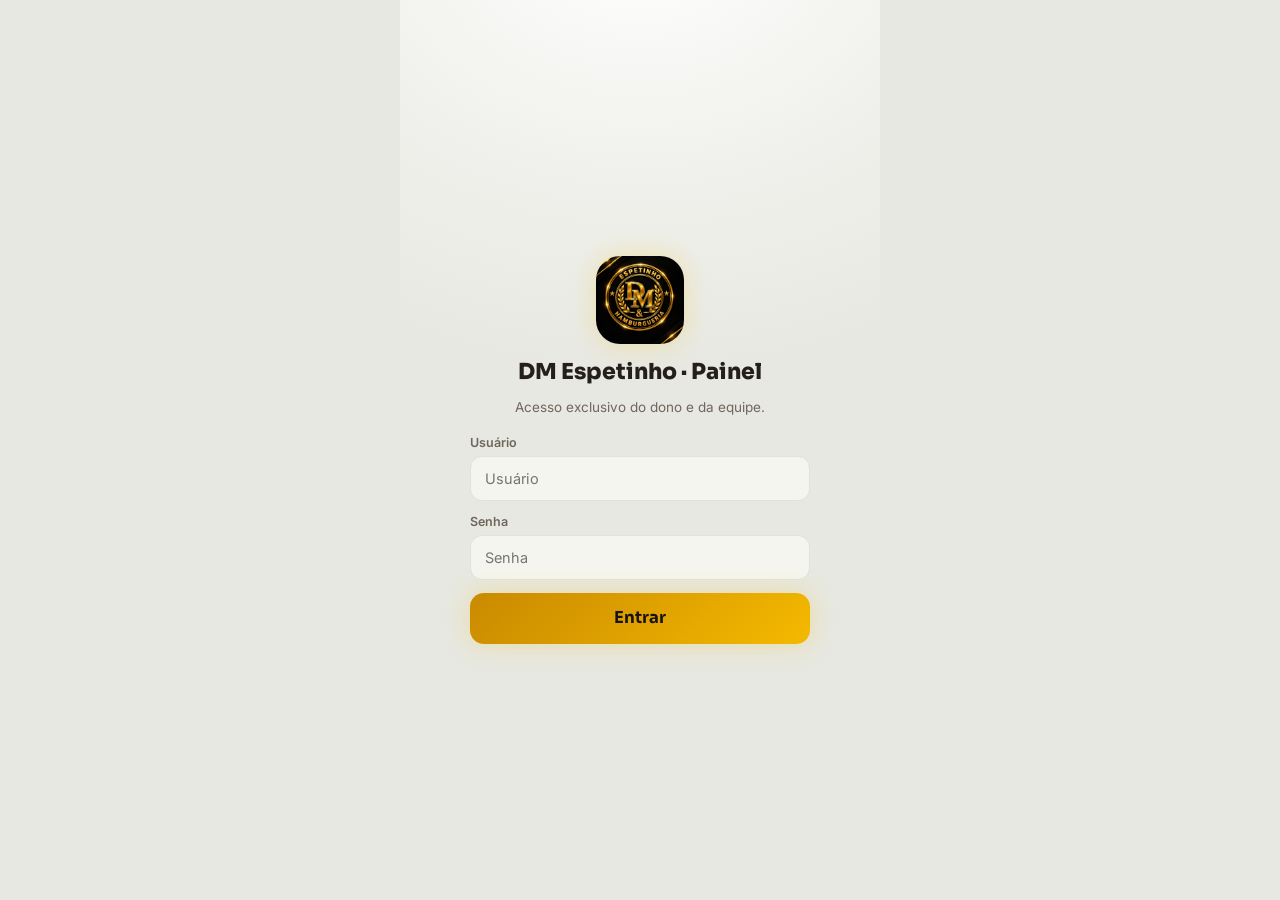
==== commit bfffaefe: "DM v58: logo nova (preto e dourado) no login do delivery e do painel, no topo e na tela inicial; mes" ====
--- a/painel/index.html
+++ b/painel/index.html
@@ -15,7 +15,7 @@
 <link rel="preconnect" href="https://fonts.googleapis.com">
 <link rel="preconnect" href="https://fonts.gstatic.com" crossorigin>
 <link href="https://fonts.googleapis.com/css2?family=Sora:wght@500;600;700;800&family=Inter:wght@400;500;600;700&display=swap" rel="stylesheet">
-<link rel="stylesheet" href="styles.css?v=55">
+<link rel="stylesheet" href="styles.css?v=56">
 </head>
 <body>
   <div id="app"></div>
@@ -25,6 +25,6 @@
   <canvas id="imgcanvas" hidden></canvas>
   <input id="filepick" type="file" accept="image/*" hidden>
   <script>window.DM_APP='admin';</script>
-  <script src="app.js?v=55"></script>
+  <script src="app.js?v=58"></script>
 </body>
 </html>
--- a/painel/styles.css
+++ b/painel/styles.css
@@ -517,3 +517,13 @@
 .pix-qr{width:100%;max-width:220px;height:auto;display:block;margin:2px auto 12px;border-radius:12px;background:#fff;padding:8px;border:1px solid var(--line)}
 
 .pix-code{width:100%;height:54px;margin:8px 0 2px;font-family:ui-monospace,Menlo,monospace;font-size:10.5px;line-height:1.35;color:var(--text2);background:var(--surface2);border:1px solid var(--line);border-radius:10px;padding:8px;resize:none;word-break:break-all}
+
+/* v56 · Acompanhamentos do Completo (painel): botões Almoço e Janta por item */
+.acd{background:var(--surface);border:1px solid var(--line);border-radius:var(--r);padding:4px 12px;margin-top:10px}
+.acd-row{display:grid;grid-template-columns:minmax(0,1fr) 62px 62px;gap:10px;align-items:center;padding:9px 0;border-bottom:1px solid var(--line)}
+.acd-row:last-child{border-bottom:0}
+.acd-row .switch{justify-self:center}
+.acd-row .pa-n{font-weight:700;font-size:14.5px;min-width:0}
+.acd-head{font-size:11.5px;font-weight:700;text-transform:uppercase;letter-spacing:.06em;color:var(--text2)}
+.acd-head span:nth-child(n+2){text-align:center}
+.acd-head .agora{color:var(--gold2)}
